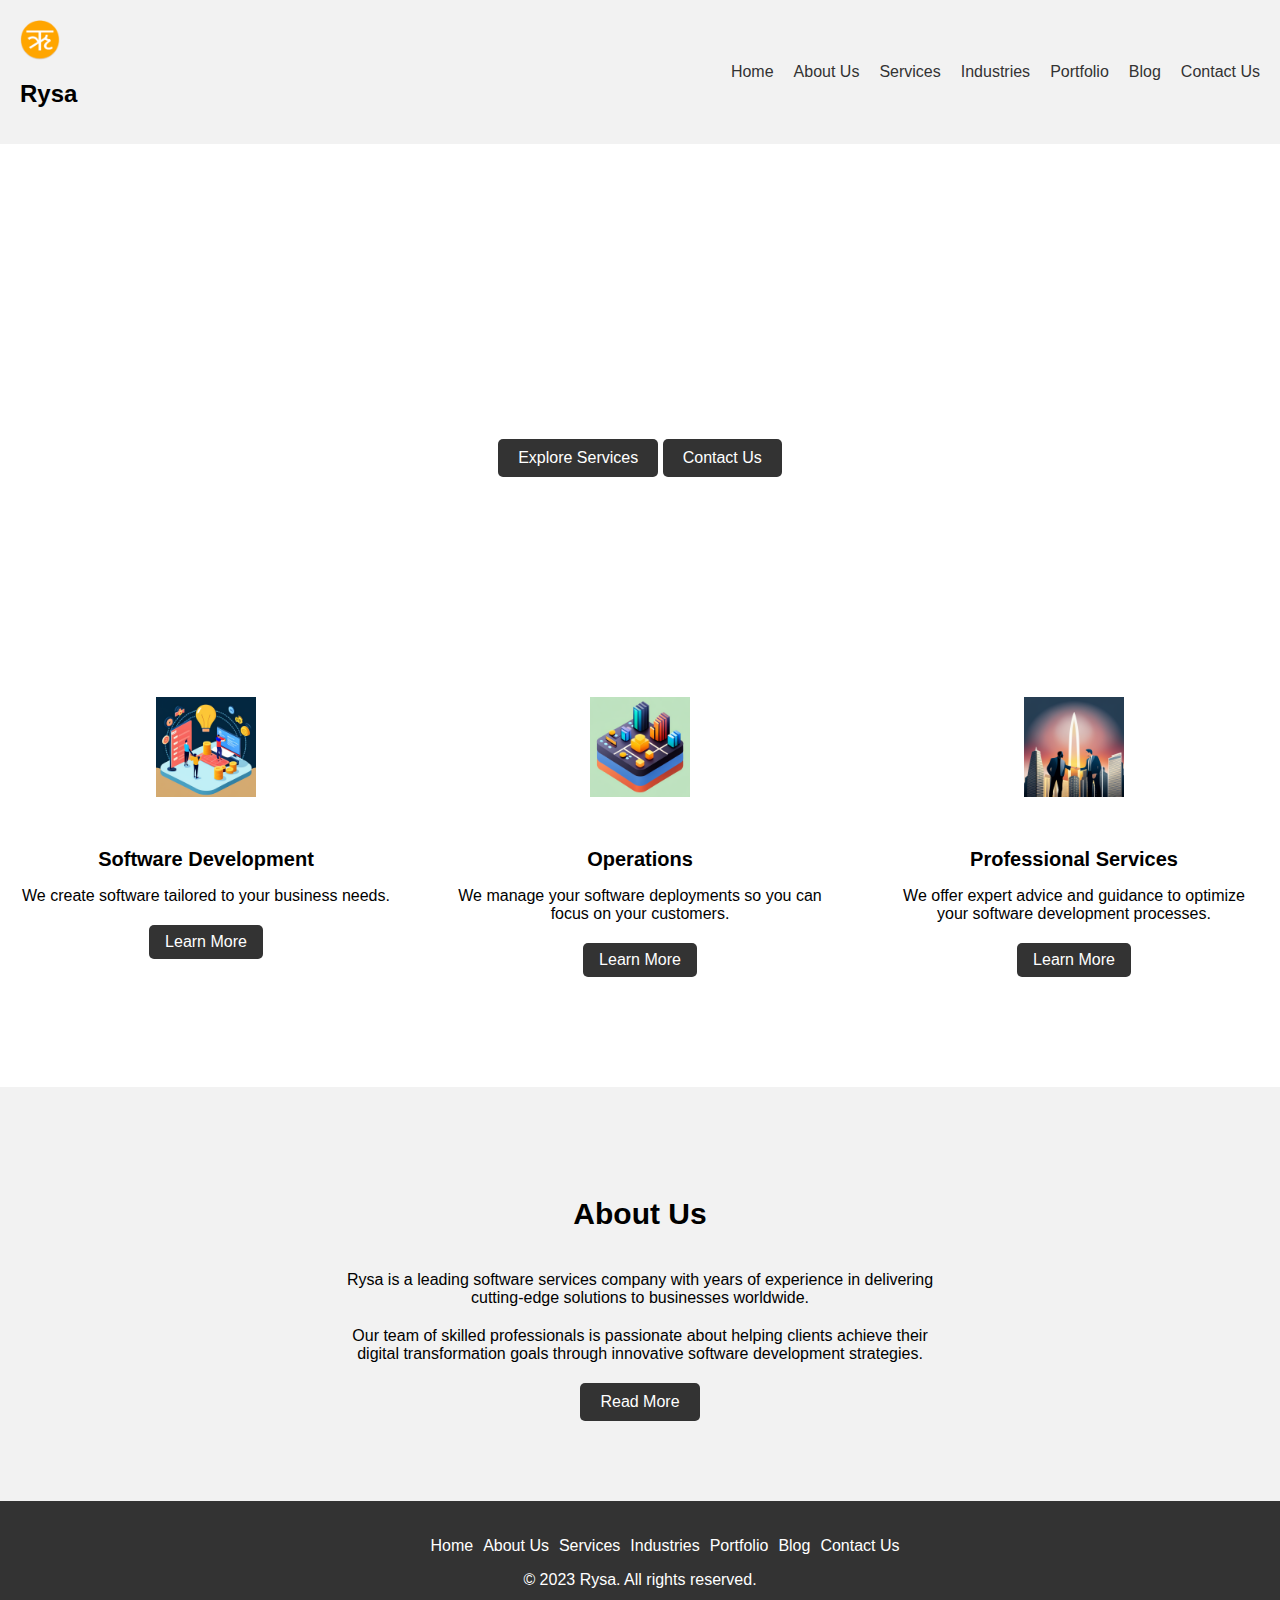
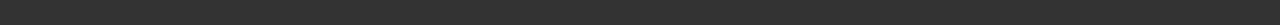
==== index.html @ f00633a5 "--wip-- [skip ci]" ====
<!DOCTYPE html>
<html lang="en">
<head>
  <meta charset="UTF-8">
  <meta name="viewport" content="width=device-width, initial-scale=1.0">
  <title>Rysa | Software Services</title>
  <link rel="stylesheet" href="styles.css"> <!-- Link to your custom CSS file -->
</head>
<body>
  <!-- Header Section -->
  <header>
    <div class="logo">
      <img src="logo.png" alt="Rysa Logo">
      <h1>Rysa</h1>
    </div>
    <nav>
      <ul>
        <li><a href="#home">Home</a></li>
        <li><a href="#about">About Us</a></li>
        <li><a href="#services">Services</a></li>
        <li><a href="#industries">Industries</a></li>
        <li><a href="#portfolio">Portfolio</a></li>
        <li><a href="#blog">Blog</a></li>
        <li><a href="#contact">Contact Us</a></li>
      </ul>
    </nav>
  </header>

  <!-- Hero Section -->
  <section id="home">
    <div class="hero-content">
      <h2>Transforming Businesses<br>with Cutting-Edge Software Solutions</h2>
      <p>We specialize in delivering innovative software services to help businesses thrive in the digital era.</p>
      <div class="cta-buttons">
        <a href="#services" class="btn">Explore Services</a>
        <a href="#contact" class="btn">Contact Us</a>
      </div>
    </div>
  </section>

  <!-- Services Section -->
  <section id="services">
    <div class="services-container">
      <!-- <h3>Our Services</h3> -->
      <div class="service">
        <img src="web-development.png" alt="Development">
        <h4>Software Development</h4>
        <p>We create software tailored to your business needs.</p>
        <a href="web-development.html" class="btn">Learn More</a>
      </div>
      <div class="service">
        <img src="operations.png" alt="Deployment and Monitoring">
        <h4>Operations</h4>
        <p>We manage your software deployments so you can focus on your customers.</p>
        <a href="operations.html" class="btn">Learn More</a>
      </div>
      <div class="service">
        <img src="consulting.png" alt="Services">
        <h4>Professional Services</h4>
        <p>We offer expert advice and guidance to optimize your software development processes.</p>
        <a href="software-consulting.html" class="btn">Learn More</a>
      </div>
    </div>
  </section>

  <!-- About Us Section -->
  <section id="about">
    <div class="about-container">
      <h3>About Us</h3>
      <p>Rysa is a leading software services company with years of experience in delivering cutting-edge solutions to businesses worldwide.</p>
      <p>Our team of skilled professionals is passionate about helping clients achieve their digital transformation goals through innovative software development strategies.</p>
      <a href="about.html" class="btn">Read More</a>
    </div>
  </section>

  <!-- Other sections omitted for brevity -->

  <!-- Footer Section -->
  <footer>
    <nav>
      <ul>
        <li><a href="#home">Home</a></li>
        <li><a href="#about">About Us</a></li>
        <li><a href="#services">Services</a></li>
        <li><a href="#industries">Industries</a></li>
        <li><a href="#portfolio">Portfolio</a></li>
        <li><a href="#blog">Blog</a></li>
        <li><a href="#contact">Contact Us</a></li>
      </ul>
    </nav>
    <p>&copy; 2023 Rysa. All rights reserved.</p>
  </footer>

  <!-- Scripts -->
  <script src="script.js"></script> <!-- Link to your custom JavaScript file -->
</body>
</html>
---- styles.css ----
/* Global Styles */
body {
  font-family: Arial, sans-serif;
  margin: 0;
  padding: 0;
}

/* Header Section */
header {
  background-color: #f2f2f2;
  padding: 20px;
  display: flex;
  justify-content: space-between;
  align-items: center;
}

.logo img {
  height: 40px;
  margin-right: 10px;
}

.logo h1 {
  font-size: 24px;
  font-weight: bold;
}

nav ul {
  list-style: none;
  display: flex;
}

nav ul li {
  margin-left: 20px;
}

nav ul li a {
  text-decoration: none;
  color: #333;
}

/* Hero Section */
section#home {
  background-image: url("hero-background.jpg");
  background-size: cover;
  background-position: center;
  padding: 100px 20px;
  text-align: center;
  color: #fff;
}

.hero-content h2 {
  font-size: 36px;
  font-weight: bold;
  margin-bottom: 20px;
}

.hero-content p {
  font-size: 18px;
  margin-bottom: 40px;
}

.cta-buttons .btn {
  display: inline-block;
  padding: 10px 20px;
  background-color: #333;
  color: #fff;
  text-decoration: none;
  border-radius: 5px;
  transition: background-color 0.3s;
}

.cta-buttons .btn:hover {
  background-color: #555;
}

/* Services Section */
section#services {
  padding: 80px 20px;
  text-align: center;
}

.services-container {
  display: flex;
  justify-content: space-between;
  flex-wrap: wrap;
  margin-top: 40px;
}

.services-container h3 {
  font-size: 30px;
  font-weight: bold;
  margin-bottom: 40px;
}

.service {
  flex-basis: 30%;
  margin-bottom: 30px;
  text-align: center;
}

.service img {
  width: 100px;
  height: 100px;
  margin-bottom: 20px;
}

.service h4 {
  font-size: 20px;
  margin-bottom: 10px;
}

.service p {
  font-size: 16px;
  margin-bottom: 20px;
}

.service .btn {
  display: inline-block;
  padding: 8px 16px;
  background-color: #333;
  color: #fff;
  text-decoration: none;
  border-radius: 5px;
  transition: background-color 0.3s;
}

.service .btn:hover {
  background-color: #555;
}

/* About Us Section */
section#about {
  background-color: #f2f2f2;
  padding: 80px 20px;
  text-align: center;
}

.about-container {
  max-width: 600px;
  margin: 0 auto;
}

.about-container h3 {
  font-size: 30px;
  font-weight: bold;
  margin-bottom: 40px;
}

.about-container p {
  font-size: 16px;
  margin-bottom: 20px;
}

.about-container .btn {
  display: inline-block;
  padding: 10px 20px;
  background-color: #333;
  color: #fff;
  text-decoration: none;
  border-radius: 5px;
  transition: background-color 0.3s;
}

.about-container .btn:hover {
  background-color: #555;
}

/* Footer Section */
footer {
  background-color: #333;
  color: #fff;
  padding: 20px;
  text-align: center;
}

footer nav ul {
  display: flex;
  justify-content: center;
  margin-bottom: 10px;
}

footer nav ul li {
  margin-left: 10px;
}

footer nav ul li a {
  text-decoration: none;
  color: #fff;
}

/* Responsive Styles */
@media (max-width: 768px) {
  .services-container {
    flex-direction: column;
  }

  .service {
    flex-basis: 100%;
  }
}
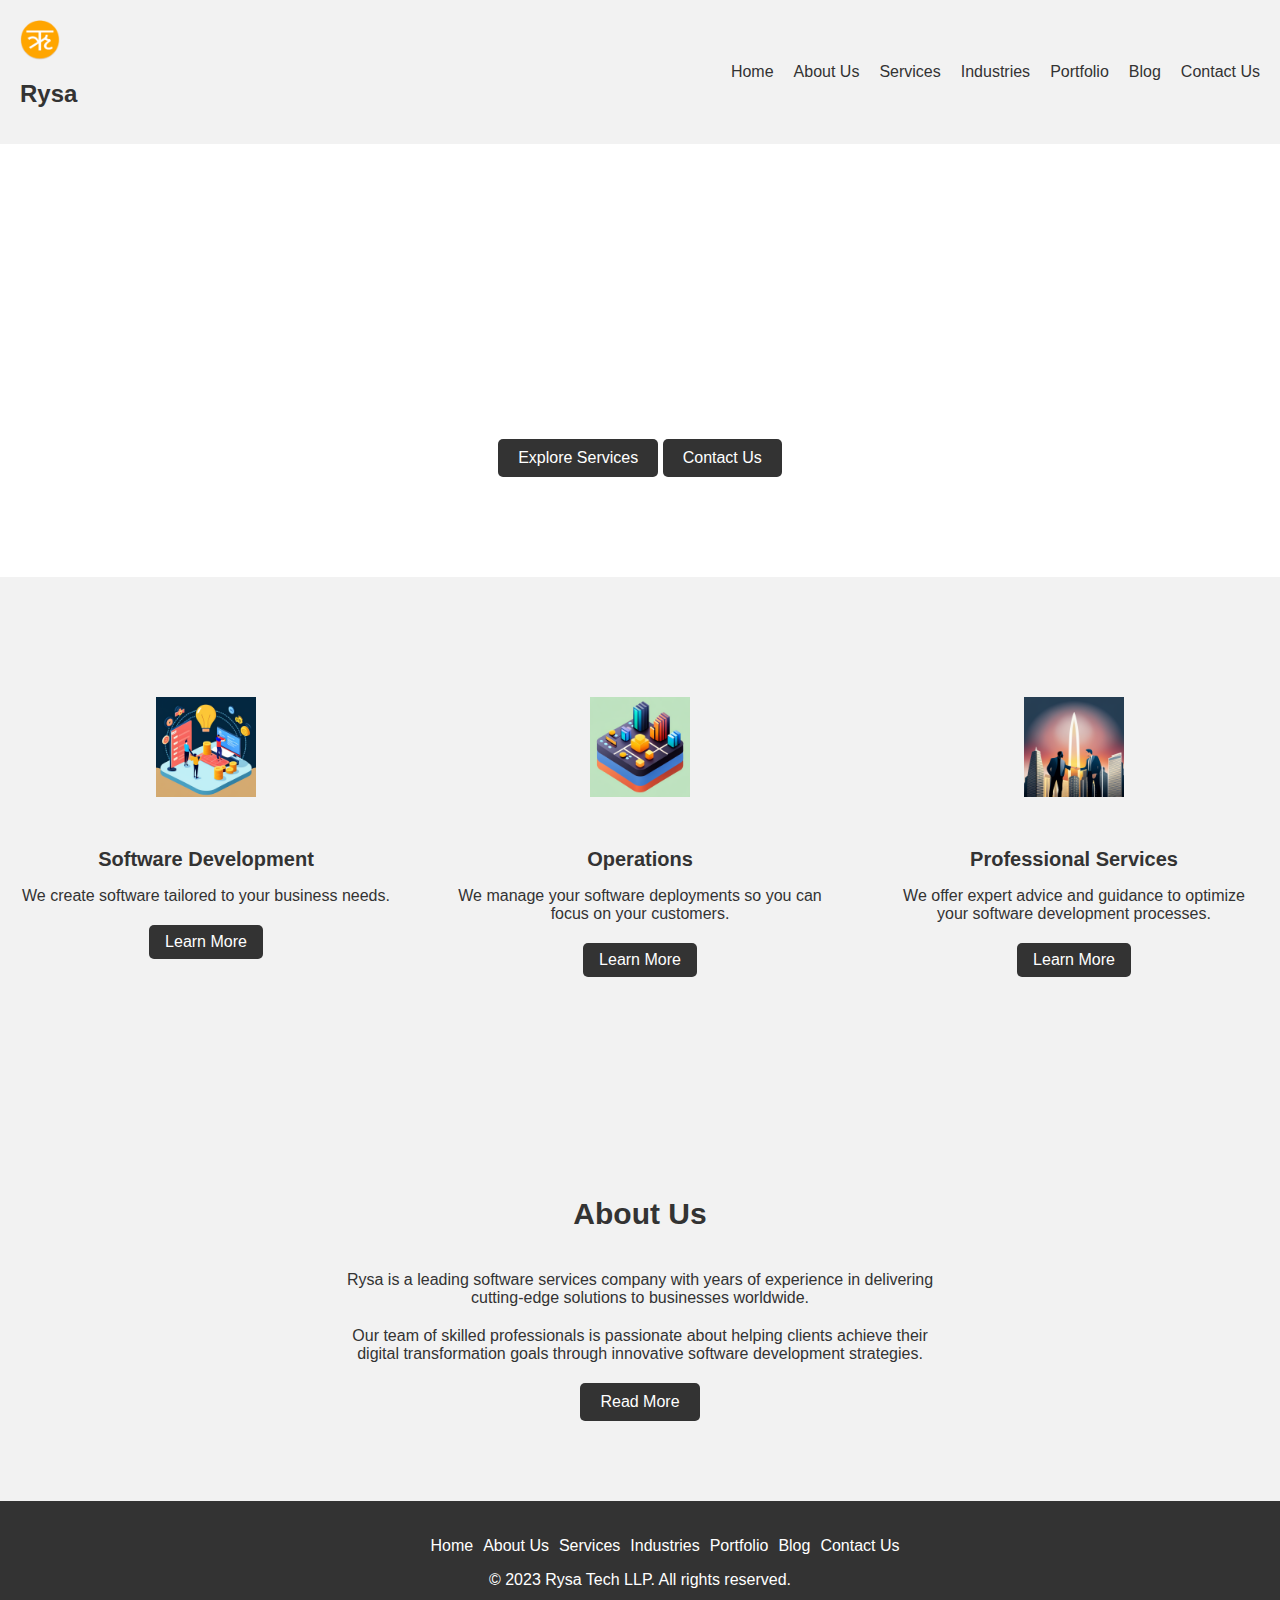
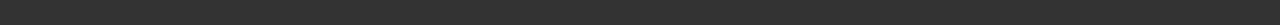
==== commit e187aae2: "--wip-- [skip ci]" ====
--- a/index.html
+++ b/index.html
@@ -10,8 +10,8 @@
   <!-- Header Section -->
   <header>
     <div class="logo">
-      <img src="logo.png" alt="Rysa Logo">
-      <h1>Rysa</h1>
+      <span><img src="logo.png" alt="Rysa Logo"></span>
+      <span><h1>Rysa</h1></span>
     </div>
     <nav>
       <ul>
@@ -88,7 +88,7 @@
         <li><a href="#contact">Contact Us</a></li>
       </ul>
     </nav>
-    <p>&copy; 2023 Rysa. All rights reserved.</p>
+    <p>&copy; 2023 Rysa Tech LLP. All rights reserved.</p>
   </footer>
 
   <!-- Scripts -->
--- a/styles.css
+++ b/styles.css
@@ -3,6 +3,7 @@
   font-family: Arial, sans-serif;
   margin: 0;
   padding: 0;
+  color: #333;
 }
 
 /* Header Section */
@@ -77,6 +78,7 @@
 section#services {
   padding: 80px 20px;
   text-align: center;
+  background-color: #f2f2f2;
 }
 
 .services-container {
@@ -198,3 +200,153 @@
     flex-basis: 100%;
   }
 }
+
+/* API Development Section */
+section#api-development {
+  padding: 80px 20px;
+  text-align: center;
+  background-color: #f2f2f2;
+  color: #333;
+}
+
+.api-development-container {
+  max-width: 600px;
+  margin: 0 auto;
+}
+
+.api-development-container h3 {
+  font-size: 30px;
+  font-weight: bold;
+  margin-bottom: 40px;
+}
+
+.api-development-container p {
+  font-size: 16px;
+  margin-bottom: 20px;
+  text-align: left;
+}
+
+.api-development-container ul {
+  list-style: disc;
+  margin-left: 40px;
+  margin-bottom: 20px;
+  text-align: left;
+}
+
+.api-development-container ul li {
+  margin-bottom: 10px;
+}
+
+.api-development-container .btn {
+  display: inline-block;
+  padding: 10px 20px;
+  background-color: #333;
+  color: #fff;
+  text-decoration: none;
+  border-radius: 5px;
+  transition: background-color 0.3s;
+}
+
+.api-development-container .btn:hover {
+  background-color: #555;
+}
+
+/* Operations Section */
+section#operations {
+  padding: 80px 20px;
+  text-align: center;
+  background-color: #f2f2f2;
+  color: #333;
+}
+
+.operations-container {
+  max-width: 600px;
+  margin: 0 auto;
+}
+
+.operations-container h2 {
+  font-size: 30px;
+  font-weight: bold;
+  margin-bottom: 40px;
+}
+
+.operations-container p {
+  font-size: 16px;
+  margin-bottom: 20px;
+  text-align: left;
+}
+
+.operations-container ul {
+  list-style: disc;
+  margin-left: 40px;
+  margin-bottom: 20px;
+  text-align: left;
+}
+
+.operations-container ul li {
+  margin-bottom: 10px;
+}
+
+.operations-container .btn {
+  display: inline-block;
+  padding: 10px 20px;
+  background-color: #333;
+  color: #fff;
+  text-decoration: none;
+  border-radius: 5px;
+  transition: background-color 0.3s;
+}
+
+.operations-container .btn:hover {
+  background-color: #555;
+}
+
+/* Software Consulting Section */
+section#software-consulting {
+  padding: 80px 20px;
+  text-align: center;
+  background-color: #f2f2f2;
+  color: #333;
+}
+
+.consulting-container {
+  max-width: 600px;
+  margin: 0 auto;
+}
+
+.consulting-container h2 {
+  font-size: 30px;
+  font-weight: bold;
+  margin-bottom: 40px;
+}
+
+.consulting-container p {
+  font-size: 16px;
+  margin-bottom: 20px;
+  text-align: left;
+}
+
+.consulting-container ul {
+  list-style: disc;
+  margin-left: 40px;
+  margin-bottom: 20px;
+  text-align: left;
+}
+
+.consulting-container ul li {
+  margin-bottom: 10px;
+}
+
+.consulting-container .btn {
+  display: inline-block;
+  padding: 10px 20px;
+  background-color: #333;
+  color: #fff;
+  text-decoration: none;
+  border-radius: 5px;
+  transition: background-color 0.3s;
+}
+
+.consulting-container .btn:hover {
+  background-color: #555;
+}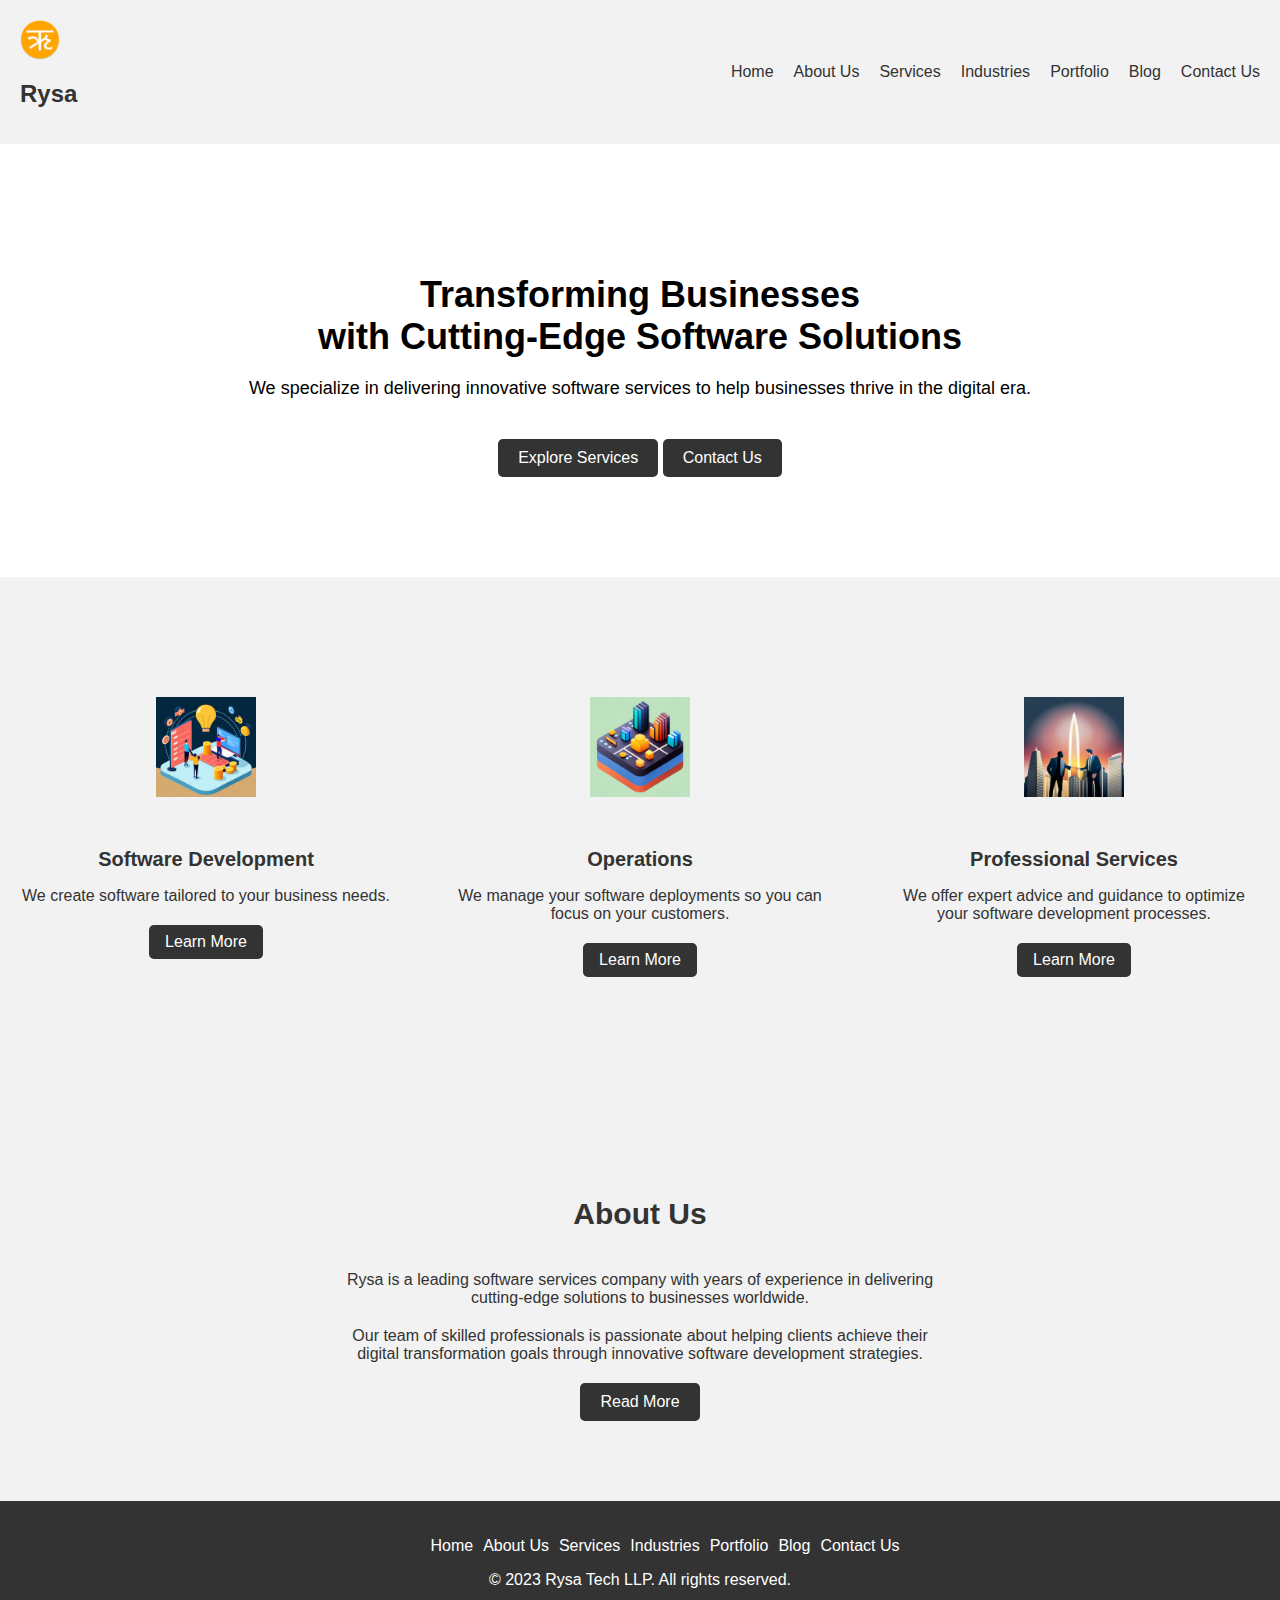
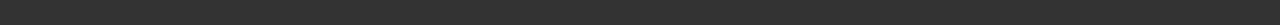
==== commit 8141c166: "--wip-- [skip ci]" ====
--- a/index.html
+++ b/index.html
@@ -15,13 +15,13 @@
     </div>
     <nav>
       <ul>
-        <li><a href="#home">Home</a></li>
-        <li><a href="#about">About Us</a></li>
-        <li><a href="#services">Services</a></li>
-        <li><a href="#industries">Industries</a></li>
-        <li><a href="#portfolio">Portfolio</a></li>
-        <li><a href="#blog">Blog</a></li>
-        <li><a href="#contact">Contact Us</a></li>
+        <li><a href="/index.html">Home</a></li>
+        <li><a href="/index.html#about">About Us</a></li>
+        <li><a href="/index.html#services">Services</a></li>
+        <li><a href="/index.html#industries">Industries</a></li>
+        <li><a href="/index.html#portfolio">Portfolio</a></li>
+        <li><a href="/blog/index.html">Blog</a></li>
+        <li><a href="/index.html#contact">Contact Us</a></li>
       </ul>
     </nav>
   </header>
@@ -79,13 +79,13 @@
   <footer>
     <nav>
       <ul>
-        <li><a href="#home">Home</a></li>
-        <li><a href="#about">About Us</a></li>
-        <li><a href="#services">Services</a></li>
-        <li><a href="#industries">Industries</a></li>
-        <li><a href="#portfolio">Portfolio</a></li>
-        <li><a href="#blog">Blog</a></li>
-        <li><a href="#contact">Contact Us</a></li>
+        <li><a href="/index.html">Home</a></li>
+        <li><a href="/index.html#about">About Us</a></li>
+        <li><a href="/index.html#services">Services</a></li>
+        <li><a href="/index.html#industries">Industries</a></li>
+        <li><a href="/index.html#portfolio">Portfolio</a></li>
+        <li><a href="/blog/index.html">Blog</a></li>
+        <li><a href="/index.html#contact">Contact Us</a></li>
       </ul>
     </nav>
     <p>&copy; 2023 Rysa Tech LLP. All rights reserved.</p>
--- a/styles.css
+++ b/styles.css
@@ -48,7 +48,9 @@
   text-align: center;
   color: #fff;
 }
-
+.hero-content {
+  color: black;
+}
 .hero-content h2 {
   font-size: 36px;
   font-weight: bold;
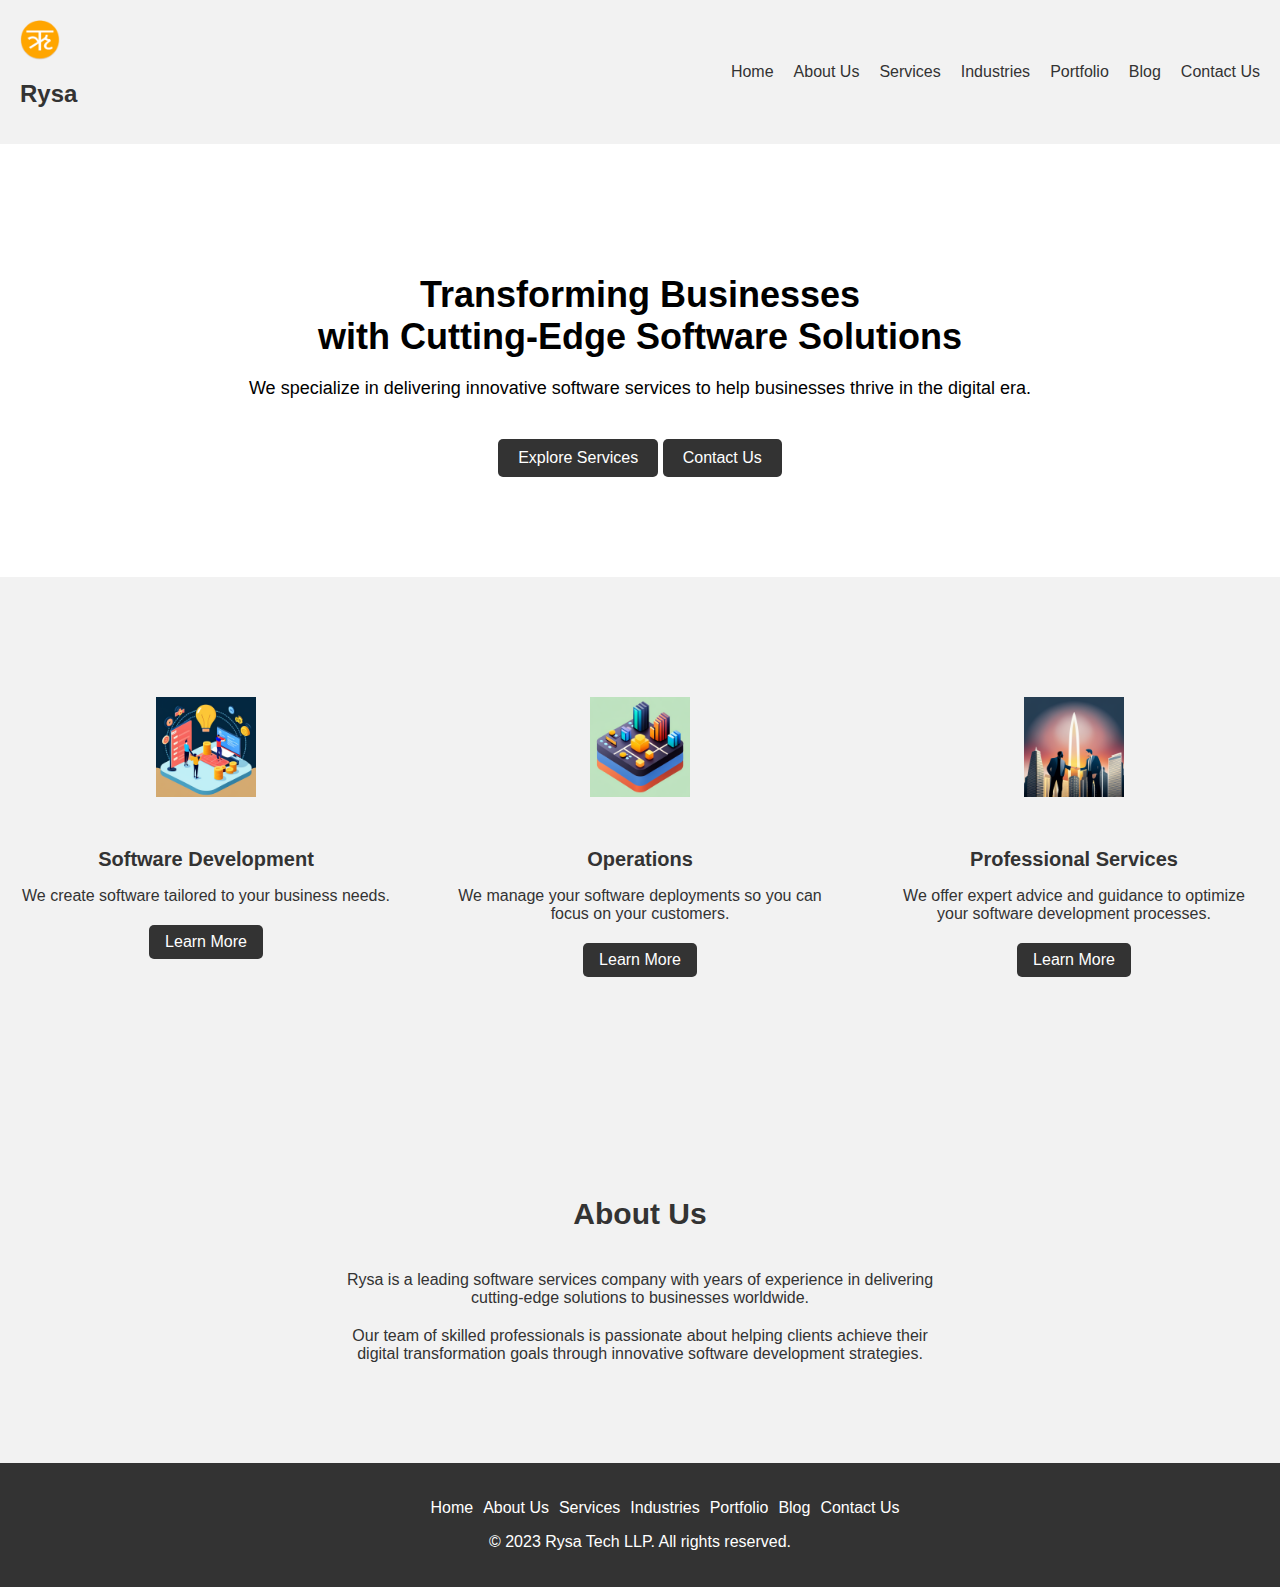
==== commit f6a460b7: "--wip-- [skip ci]" ====
--- a/index.html
+++ b/index.html
@@ -1,6 +1,15 @@
 <!DOCTYPE html>
 <html lang="en">
 <head>
+  <!-- Google tag (gtag.js) -->
+<script async src="https://www.googletagmanager.com/gtag/js?id=G-S6Q6MMQRJ1"></script>
+<script>
+  window.dataLayer = window.dataLayer || [];
+  function gtag(){dataLayer.push(arguments);}
+  gtag('js', new Date());
+
+  gtag('config', 'G-S6Q6MMQRJ1');
+</script>
   <meta charset="UTF-8">
   <meta name="viewport" content="width=device-width, initial-scale=1.0">
   <title>Rysa | Software Services</title>
@@ -69,7 +78,6 @@
       <h3>About Us</h3>
       <p>Rysa is a leading software services company with years of experience in delivering cutting-edge solutions to businesses worldwide.</p>
       <p>Our team of skilled professionals is passionate about helping clients achieve their digital transformation goals through innovative software development strategies.</p>
-      <a href="about.html" class="btn">Read More</a>
     </div>
   </section>
 
@@ -90,8 +98,5 @@
     </nav>
     <p>&copy; 2023 Rysa Tech LLP. All rights reserved.</p>
   </footer>
-
-  <!-- Scripts -->
-  <script src="script.js"></script> <!-- Link to your custom JavaScript file -->
 </body>
 </html>
--- a/styles.css
+++ b/styles.css
@@ -41,7 +41,6 @@
 
 /* Hero Section */
 section#home {
-  background-image: url("hero-background.jpg");
   background-size: cover;
   background-position: center;
   padding: 100px 20px;
